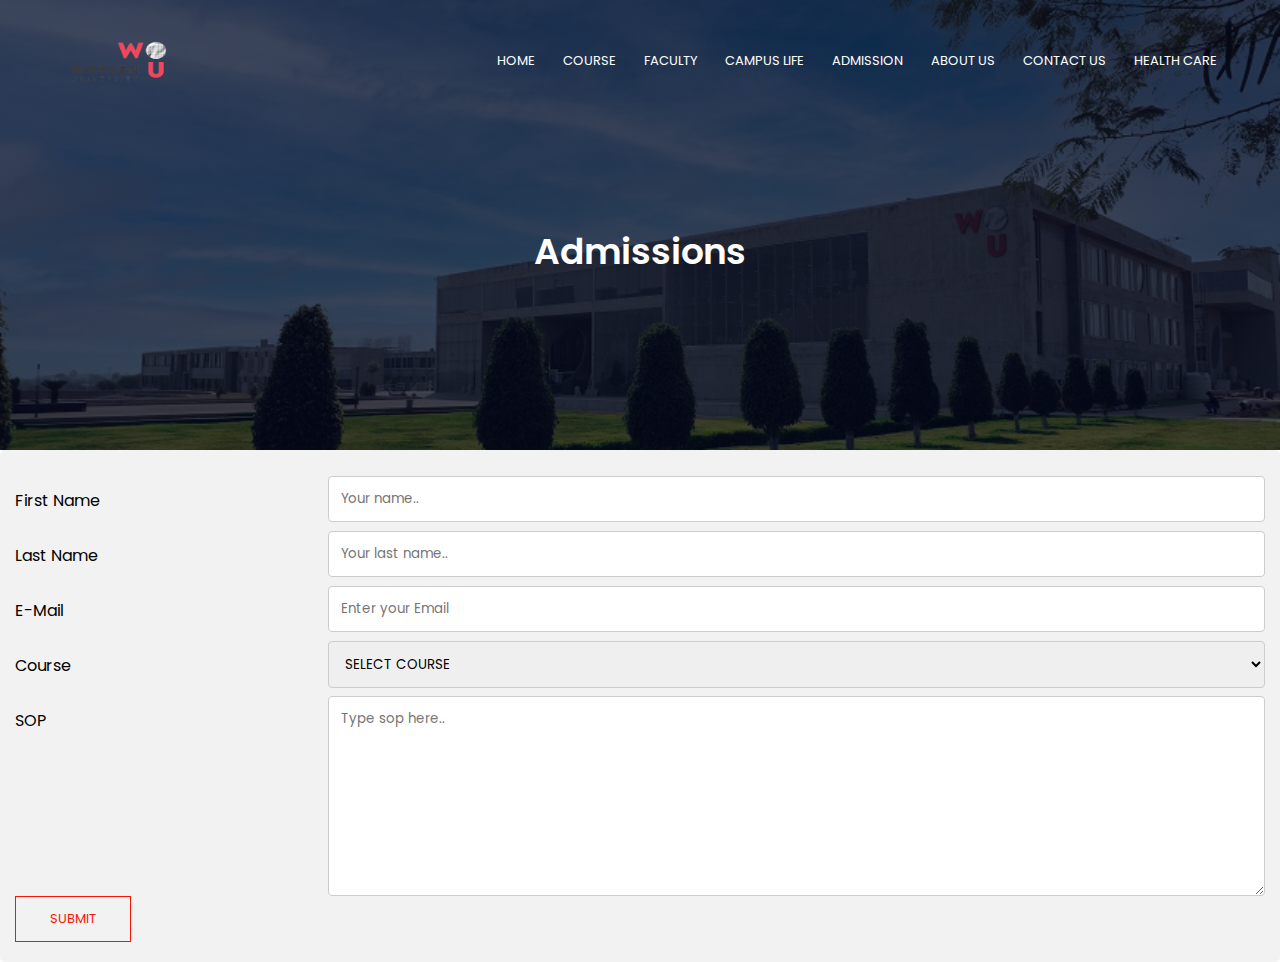
==== admission.html @ 2e482ead "Add files via upload" ====
<html>
<head>
<meta name="viewport" content="width=device-width, initial-scale=1.0">
<title>University Website Design </title>
<link rel="stylesheet" href="style.css">
<link href="https://fonts.googleapis.com/css?family=Poppins:100,200,300,400,600,700&display=swap" rel="stylesheet">
<link rel="stylesheet" href="https://stackpath.bootstrapcdn.com/font-awesome/4.7.0/css/font-awesome.min.css"> 
</head>
<body>
    <section class="sub-header">
        <nav>
            <a href="index.html"><img src="logo.png"></a>
            <div class="nav-links" id="navLinks">  
                <i class="fa fa-close" onclick="hideMenu()"></i>
                <ul>
                    <li><a href="index.html">HOME</a></li>
                    <li><a href="course.html">COURSE</a></li>
                    <li><a href="faculty.html">FACULTY</a></li>
                    <li><a href="campus.html">CAMPUS LIFE</a></li>
                    <li><a href="admission.html">ADMISSION</a></li>
                    <li><a href="about.html">ABOUT US</a></li>
                    <li><a href="contact.html">CONTACT US</a></li>
                    <li><a href="health.html">HEALTH CARE</a></li>
                </ul>
            </div>
            <i class="fa fa-bars" onclick="showMenu()"></i>
        </nav>
            <h1>Admissions</h1>
    </section>

<!----------Admissions----------->

<div class="container">
    <form action="action_page.php">
      <div class="row">
        <div class="col-25">
          <label for="fname">First Name</label>
        </div>
        <div class="col-75">
          <input type="text" id="fname" name="firstname" placeholder="Your name..">
        </div>
      </div>
      <div class="row">
        <div class="col-25">
          <label for="lname">Last Name</label>
        </div>
        <div class="col-75">
          <input type="text" id="lname" name="lastname" placeholder="Your last name..">
        </div>
      </div>
      <div class="row">
        <div class="col-25">
          <label for="email">E-Mail</label>
        </div>
        <div class="col-75">
          <input type="text" id="email" name="E-Mail" placeholder="Enter your Email">
        </div>
      </div>
      <div class="row">
        <div class="col-25">
          <label for="course">Course</label>
        </div>
        <div class="col-75">
          <select id="course" name="course">
            <option value="SELECT COURSE">SELECT COURSE</option>      
            <option value="B.Tech">B.Tech</option>
      <option value="BBA">BBA</option>
      <option value="MBA">MBA</option>
      <option value="B,Arch">B.Arch</option>
      <option value="B.Design">B.Design</option>
          </select>
        </div>
      </div>
      
      <div class="row">
        <div class="col-25">
          <label for="SOP">SOP</label>
        </div>
        <div class="col-75">
          <textarea id="SOP" name="SOP" placeholder="Type sop here.." style="height:200px"></textarea>
        </div>
      </div>
      <div class="row">
        <a href="submit.html" class="hero-btn red-btn">SUBMIT</a>
      </div>
    </form>
  </div>
---- style.css ----
*{
    margin: 0;
    padding: 0;
    font-family: 'Poppins', sans-serif;
}
.header{
    min-height: 100vh;
    width: 100%;
    background-image: linear-gradient(rgba(4,9,30,0.7),rgba(4,9,30,0.7)),url(banner.jpg);
    background-position: center;
    background-size: cover;
    position: relative;
    overflow: hidden;
}

nav{
    display: flex;
    padding: 2% 4%;
    justify-content: space-between;
    align-items: center;
}
nav img{
    width: 135px;
}
.nav-links{
    flex: 1;
    text-align: right;
}
.nav-links ul li{
    list-style: none;
    display: inline-block;
    padding: 8px 12px;
    position: relative;
}
.nav-links ul li a{
    color: #fff;
    text-decoration: none;
    font-size: 13px;
}
.nav-links ul li::after{
    content: '';
    width: 0%;
    height: 2px;
    background: #ff1100;
    display: block;
    margin: auto;
    transition: .5s;    
}
.nav-links ul li:hover::after{
    width: 100%;
}
nav .fa{
    display: none;
}

.text-box{
    width: 90%;
    color: #fff;
    position: absolute;
    top: 50%;
    left: 50%;
    transform: translate(-50%, -50%);
    text-align: center;
}
.text-box h1{
    font-size: 62px;
}
.text-box p{
    margin: 20px 0 40px;
    font-size: 14px;
    color: #fff;
}
.hero-btn {
    display: inline-block;
    text-decoration: none;
    color: #fff;
    border: 1px solid #fff;
    padding: 12px 34px;
    font-size: 13px;
    background: transparent;
    position: relative;
    cursor: pointer;
    transition: 1s;
}

.hero-btn:hover{
    border: 1px solid #fa1302;
    background: #ff1100;
}


@media(max-width: 700px)
{
   .nav-links ul li
    {
        display: block;
    }
    .nav-links
    {
        position: fixed;
        background: #f71504;
        height: 100vh;
        width: 200px;
        top: 0;
        right: -200px;
        text-align: left;
        z-index: 2;
        transition: 0.5s;
    }
    .nav-links ul{
        padding: 30px;
    }
    nav .fa{
        display: block;
        color: #fff;
        margin: 10px;
        font-size: 22px;
        cursor: pointer; 
    }
    .text-box h1{
        font-size: 20px;
    }
}

/*---------- course --------*/

.course{
    width: 80%;
    margin: auto;
    text-align: center;
    padding-top: 100px;
}
h1{
    font-size: 36px;
    font-weight: 600;
}
p{
    color: #777;
    font-size: 14px;
    font-weight: 300;
    line-height: 22px;
    padding: 10px;
}
.row{
    margin-top: 5%;
    display: flex;
    justify-content: space-between;  
}
  
.course-col{
    flex-basis: 31%;
    background: #fff3f3;
    border-radius: 10px;
    margin-bottom: 5%;
    padding: 20px 12px;
    box-sizing: border-box;
    transition: .5s;
}
h3{
    text-align: center;
    font-weight: 600;
    margin: 10px 0;
}
.course-col:hover{
    box-shadow: 0 0 20px 0px rgba(0, 0, 0, 0.2);
}

@media (max-width:700px){
    .row{
        flex-direction: column;
    }
} 

/*---------------- campus ----------------*/

.campus{
    width: 80%;
    margin: auto;
    text-align: center;
    padding-top: 50px;
}
.campus-col{
    flex-basis: 32%;
    border-radius: 10px;

    position: relative;
    overflow: hidden;
}
.campus-col img{
    width: 100%;
}

.layer{
    background: transparent;
    height: 100%;
    width: 100%;
    top: 0;
    left: 0;
    position: absolute;
    transition: .5s;
}
.layer:hover{
    background: rgba(248, 3, 3, 0.7);
}
.layer h3{
    width: 100%;
    font-weight: 500;
    color: #fff;
    font-size: 26px;
    bottom: 0;
    left: 50%;
    transform: translateX(-50%);
    position: absolute;
    opacity: 0;
    transition: .5s;
}
.layer:hover h3{
    bottom: 49%;
    opacity: 1;
}



/*-------------- Facilities ----------------*/

.facility{
    width: 80%;
    margin: auto;
    text-align: center;
    padding-top: 100px;
}
.facility-col{
    flex-basis: 31%;
    border-radius: 10px;
    margin-bottom: 5%;
    text-align: left;
}
.facility-col img{
    width: 100%;
    border-radius: 10px;
}
.facility-col p{
    padding: 0;
}
.facility-col h3{
    margin-top: 16px;
    margin-bottom: 15px;
    text-align: left;
}

/*---------------- testimonials ------------------*/

.testimonials{
    width: 80%;
    margin: auto;
    padding-top: 100px;
    text-align: center;
}

.testimonial-col{
    flex-basis: 44%;
    border-radius: 10px;
    margin-bottom: 5%;
    text-align: left;
    background: #fff3f3;
    padding: 25px;
    cursor: pointer;
    display: flex;
}
.testimonial-col img{
    height: 40px;
    margin-left: 5px;
    margin-right: 30px;
    border-radius: 50%;
}
.testimonial-col p{
    padding: 0;
}
.testimonial-col h3{
    margin-top: 15px;
    text-align: left;
}
.testimonial-col .fa{
    color: #fc1100;
}

@media(max-width:700px){
    .testimonial-col img{
        margin-left: 0px;
        margin-right: 15px;
    }
}

/*-------- Call To Action ----------*/


.cta{
    margin: 100px auto;
    width: 80%;
    background-image: linear-gradient(rgba(0,0,0,0.7),rgba(0,0,0,0.7)),url(banner2.jpg);
    background-position: center;
    background-size: cover;
    border-radius: 10px;
    text-align: center;
    padding: 100px 0;
}
.cta h1{
    color: #fff;
    margin-bottom: 40px; 
    padding: 0; 
}

@media(max-width:700px){
    .cta h1{
        font-size: 24px;
    }
}

/*--------------Footer---------------*/

.footer{
    width: 100%;
    text-align: center;
    padding: 30px 0;
}
.footer h4{
    margin-bottom: 25px;
    margin-top: 20px;
    font-weight: 600;
}

.icons .fa{
    color: #fa1909;
    margin: 0 13px;
    cursor: pointer;
    padding: 18px 0;
}
.fa-heart-o{
    color: #f51607;
}


/*--------------- About Us Page --------------*/


.sub-header{
    height: 50vh;
    width: 100%;
    background-image: linear-gradient(rgba(4,9,30,0.7),rgba(4,9,30,0.7)),url(banner.jpg);
    background-position: center;
    background-size: cover;
    text-align: center;
    color: #fff;
}
.sub-header h1{
    margin-top: 100px;
}
.about-us{
    width: 80%;
    margin: auto;
    padding-top: 80px;
    padding-bottom: 50px;
}

.about-col{
    flex-basis: 48%;
    padding: 30px 2px;
}
.about-col h1{
    padding-top: 0;
}
.about-col p{
    padding: 15px 0 25px;
}

.hero-btn.red-btn{
    border: 1px solid #f71505;
    background: transparent;
    color: #f51909;
}
.hero-btn.red-btn:hover{
    border: 1px solid #f71808;
    background: #f81404;
    color: #fff;
}
.hero-btn.red-btn::after{
    background: #f11303;
}
.hero-btn.red-btn::before{
    background: #fa1605;
}
.content-image{
    flex-basis: 50%;
}
.about-col img{
    width: 100%;
}
* {
    box-sizing: border-box;
  }
  
  /* Float four columns side by side */
  .column {
    float: left;
    width: 25%;
    padding: 0 5px;
  }
  
  .row {margin: 0 -5px;}
  
  /* Clear floats after the columns */
  .row:after {
    content: "";
    display: table;
    clear: both;
  }
  
  /* Responsive columns */
  @media screen and (max-width: 600px) {
    .column {
      width: 100%;
      display: block;
      margin-bottom: 10px;
    }
  }
  
  /* Style the counter cards */
  .card {
    box-shadow: 0 4px 8px 0 rgba(0, 0, 0, 0.2);
    padding: 16px;
    text-align: center;
    background-color: rgb(75, 74, 74);
    color: white;
  }
  
  .fa {font-size:50px;}

/*---------- Blog Page -------------*/

.blog-content{
    width: 80%;
    margin: auto;
    padding: 60px 0;
}
.blog-left{
    flex-basis: 65%;
}
.blog-right{
    flex-basis: 32%;
}
.blog-left img{
    width: 100%;
}
.blog-left h2{
    color: #222;
    font-weight: 600;
    margin: 30px 0;
}
.blog-left p{
    color: #999;
    padding: 0;
}

.blog-right h3{
    background: #f01506;
    color: #fff;
    padding: 7px 0;
    font-size: 16px;
    margin-bottom: 20px;
}
.blog-right div{
    display: flex;
    align-items: center;
    justify-content: space-between;
    color: #555;
    padding: 8px;
    box-sizing: border-box;
}

.comment-box{
    border: 1px solid #ccc;
    margin: 50px 0;
    padding: 10px 20px;
}

.comment-box h3{
    text-align: left;
}
.comment-form input, .comment-form textarea{
    width: 100%;
    padding: 10px;
    margin: 15px 0;
    box-sizing: border-box;
    border: none;
    outline: none;
    background: #f0f0f0;
}
.comment-form button{
    margin: 10px 0;
}


@media (max-width:700px){
    .sub-header h1{
        font-size: 24px;
    }
} 


/*--------------- Faculty Page --------------*/


.clearfix::after {
    
    height: 50vh;
    width: 100%;
    background-image: linear-gradient(rgba(0, 0, 0, 0.7),rgba(0, 0, 0, 0.7)),url(images/1.jpg);
    background-position: center;
    background-size: cover;
    text-align: center;
    color: #fff;
}
.sub-header h1{
    margin-top: 100px;
}
.about-us{
    width: 80%;
    margin: auto;
    padding-top: 80px;
    padding-bottom: 50px;
}

.about-col{
    flex-basis: 48%;
    padding: 30px 2px;
}
.about-col h1{
    padding-top: 0;
}
.about-col p{
    padding: 15px 0 25px;
}

.hero-btn.red-btn{
    border: 1px solid #f71505;
    background: transparent;
    color: #f51909;
}
.hero-btn.red-btn:hover{
    border: 1px solid #f71808;
    background: #f81404;
    color: rgb(255, 255, 255);
}
.hero-btn.red-btn::after{
    background: #f11303;
}
.hero-btn.red-btn::before{
    background: #fa1605;
}
.hero-btn.position-btn{
    border: 1px solid #f71505;
    background: transparent;
    color: #f51909;
}
.hero-btn.position-btn:hover{
    border: 1px solid #f71808;
    background: #f81404;
    color: rgb(255, 255, 255);
}
.hero-btn.position-btn::after{
    background: #f11303;
}
.hero-btn.position-btn::before{
    background: #fa1605;
}
.content-image{
    flex-basis: 40%;
}
.about-col img{
    width: 30%;
}

.dropbtn {
    background-color: #fc0404;
    color: white;
    padding: 16px;
    font-size: 16px;
    border: none;
  }
  
 
  .dropdown {
    position: relative;
    display: inline-block;
  }
  
 
  .dropdown-content {
    display: none;
    position: absolute;
    background-color: #f1f1f1;
    min-width: 160px;
    box-shadow: 0px 8px 16px 0px rgba(0,0,0,0.2);
    z-index: 1;
  }
  
  .dropdown-content a {
    color: black;
    padding: 12px 16px;
    text-decoration: none;
    display: block;
  }

  
 
  .dropdown:hover .dropdown-content {display: block;}
  
 
  .dropdown:hover .dropbtn {background-color: #ff0000;}

/*------- Contact Us Page ------------*/

.location{
    width: 80%;
    margin: auto;
    padding: 80px 0;
}
.location iframe{
    width: 100%;
}

.contact-us{
    width: 80%;
    margin: auto;
}
.contact-col{
    flex-basis: 48%;
    margin-bottom: 30px;
}

.contact-col div{
    display: flex;
    align-items: center;
    margin-bottom: 40px;
}

.contact-col div .fa{
    font-size: 28px;
    color: #f31708;
    margin: 10px;
    margin-right: 30px;
}
    
.contact-col div p{
    padding: 0;
}
.contact-col div h5{
    font-size: 20px;
    margin-bottom: 5px;
    color: #555;
    font-weight: 400;
    
}
.contact-col input, .contact-col textarea{
    width: 100%;
    padding: 15px;
    margin-bottom: 17px;
    outline: none;
    border: 1px solid #ccc;
}

.footer-link{
    text-decoration: none;
    color: #777;
}

/*------- Admission ------------*/

input[type=text], select, textarea{
    width: 100%;
    padding: 12px;
    border: 1px solid #ccc;
    border-radius: 4px;
    box-sizing: border-box;
    resize: vertical;
  }
  
  label {
    padding: 12px 12px 12px 0;
    display: inline-block;
  }
  
  input[type=submit] {
    background-color: #ff0000;
    color: white;
    padding: 12px 20px;
    border: none;
    border-radius: 4px;
    cursor: pointer;
    float: right;
  }
  
  .container {
    border-radius: 5px;
    background-color: #f2f2f2;
    padding: 20px;
  }
  
  .col-25 {
    float: left;
    width: 25%;
    margin-top: 6px;
  }
  
  .col-75 {
    float: left;
    width: 75%;
    margin-top: 6px;
  }
  
  .row:after {
    content: "";
    display: table;
    clear: both;
  }
  
  @media screen and (max-width: 600px) {
    .col-25, .col-75, input[type=submit] {
      width: 100%;
      margin-top: 0;
    }
  }

  /*------- Health ------------*/
  
* {box-sizing: border-box;}

.img-comp-container {
  position: relative;
  height: 200px; /*should be the same height as the images*/
}

.img-comp-img {
  position: absolute;
  width: auto;
  height: auto;
  overflow: hidden;
}

.img-comp-img img {
  display: block;
  vertical-align: middle;
}

.img-comp-slider {
  position: absolute;
  z-index: 9;
  cursor: ew-resize;
  /*set the appearance of the slider:*/
  width: 40px;
  height: 40px;
  background-color: #2196F3;
  opacity: 0.7;
  border-radius: 50%;
}
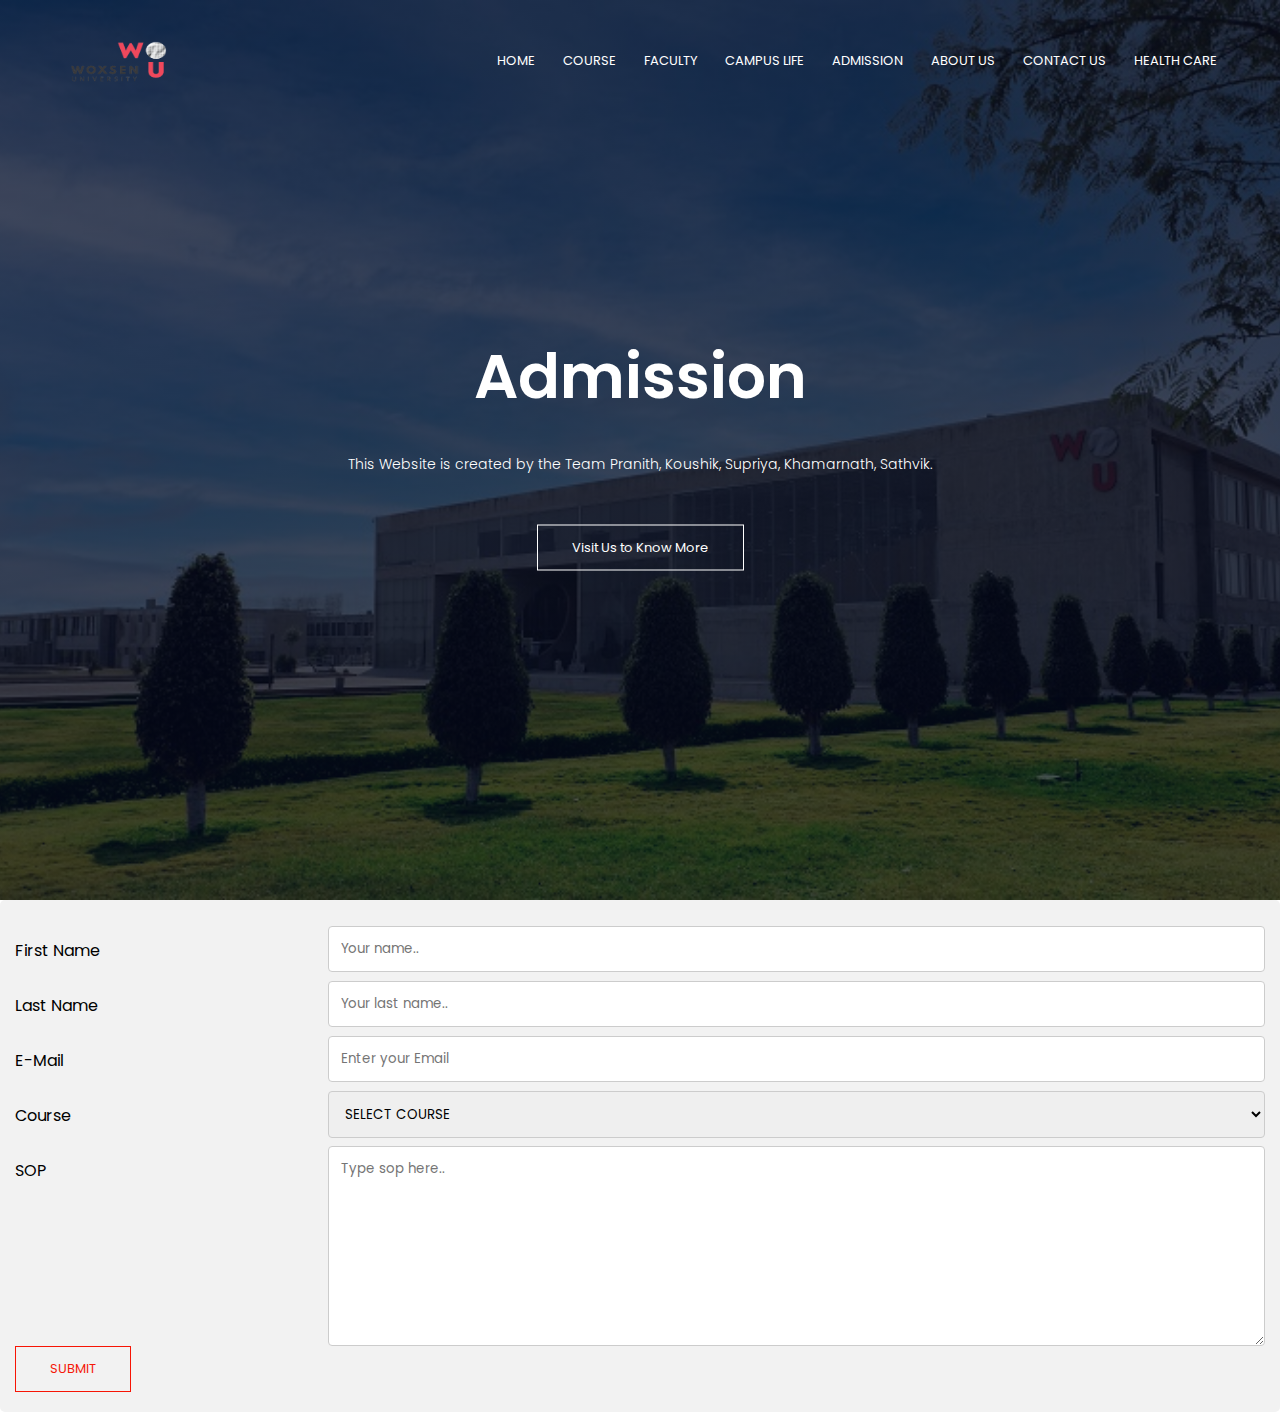
==== commit b2b6f42f: "Update admission.html" ====
--- a/admission.html
+++ b/admission.html
@@ -7,7 +7,8 @@
 <link rel="stylesheet" href="https://stackpath.bootstrapcdn.com/font-awesome/4.7.0/css/font-awesome.min.css"> 
 </head>
 <body>
-    <section class="sub-header">
+    <section class="header">
+        
         <nav>
             <a href="index.html"><img src="logo.png"></a>
             <div class="nav-links" id="navLinks">  
@@ -25,9 +26,13 @@
             </div>
             <i class="fa fa-bars" onclick="showMenu()"></i>
         </nav>
-            <h1>Admissions</h1>
+        
+        <div class="text-box">
+            <h1>Admission</h1>
+            <p>This Website is created by the Team Pranith, Koushik, Supriya, Khamarnath, Sathvik.</p>
+            <a href="contact.html" class="hero-btn">Visit Us to Know More</a>
+        </div>
     </section>
-
 <!----------Admissions----------->
 
 <div class="container">
@@ -85,4 +90,4 @@
       </div>
     </form>
   </div>
-  +  
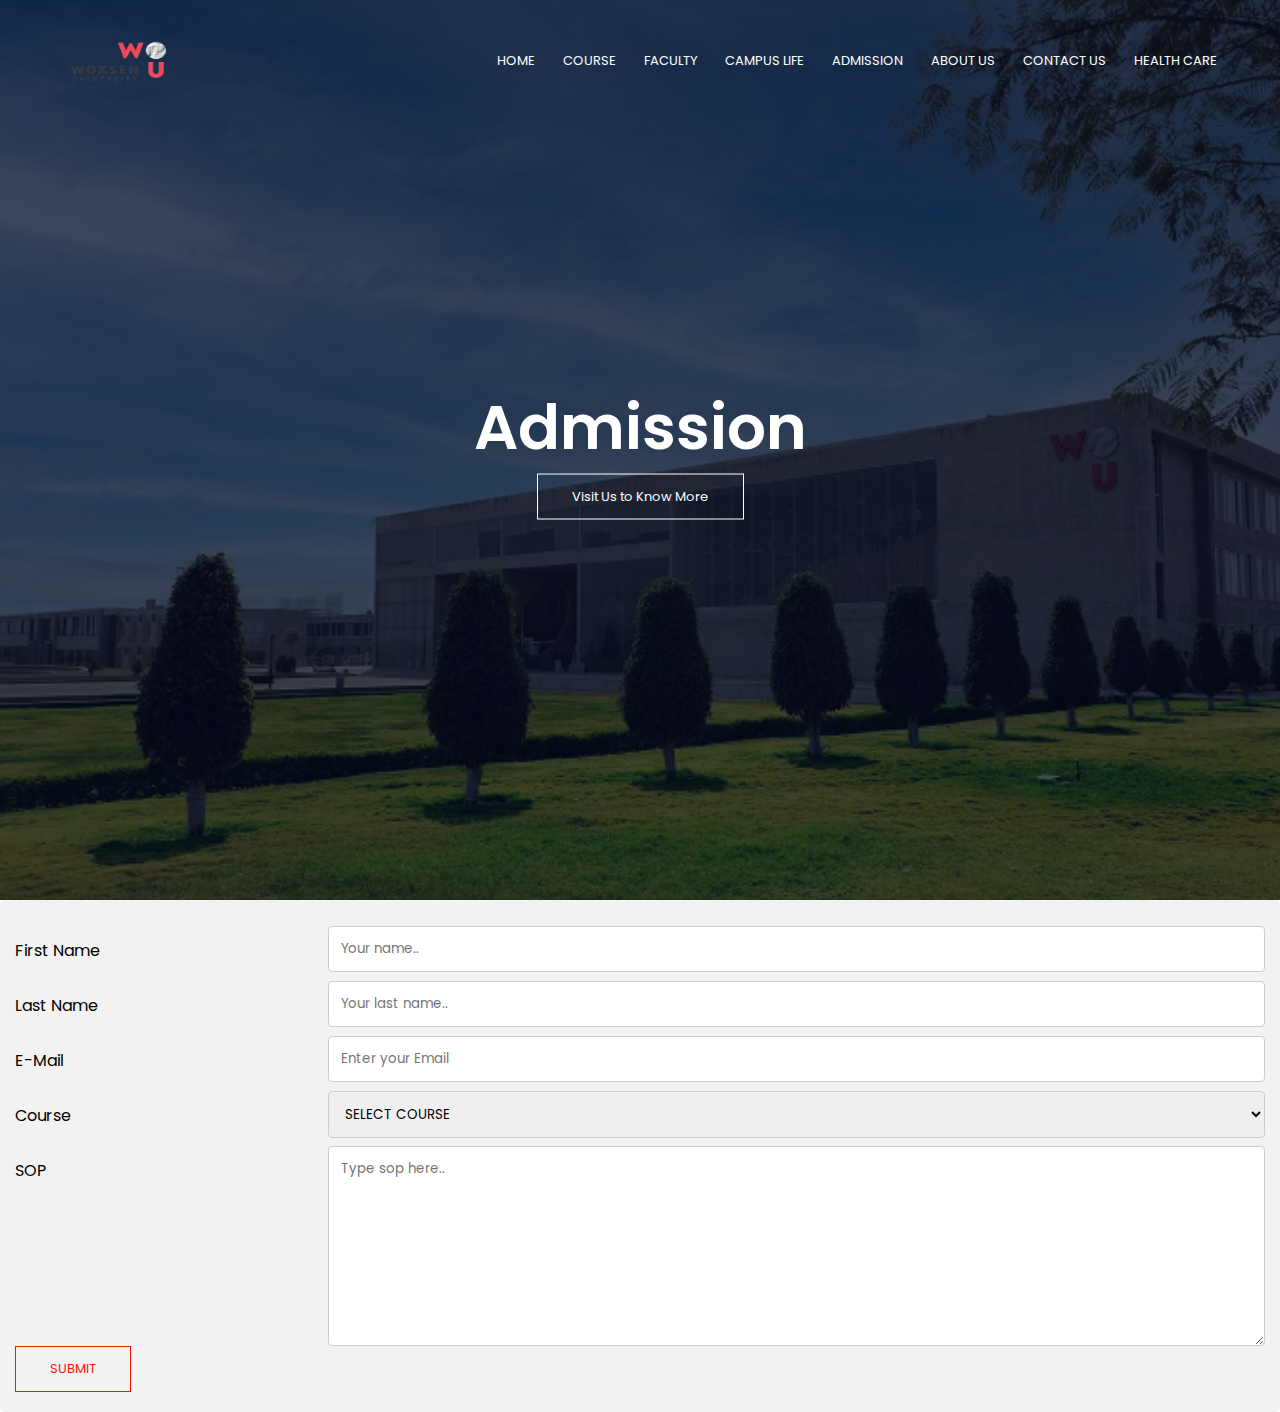
==== commit e6573503: "Update admission.html" ====
--- a/admission.html
+++ b/admission.html
@@ -29,7 +29,6 @@
         
         <div class="text-box">
             <h1>Admission</h1>
-            <p>This Website is created by the Team Pranith, Koushik, Supriya, Khamarnath, Sathvik.</p>
             <a href="contact.html" class="hero-btn">Visit Us to Know More</a>
         </div>
     </section>
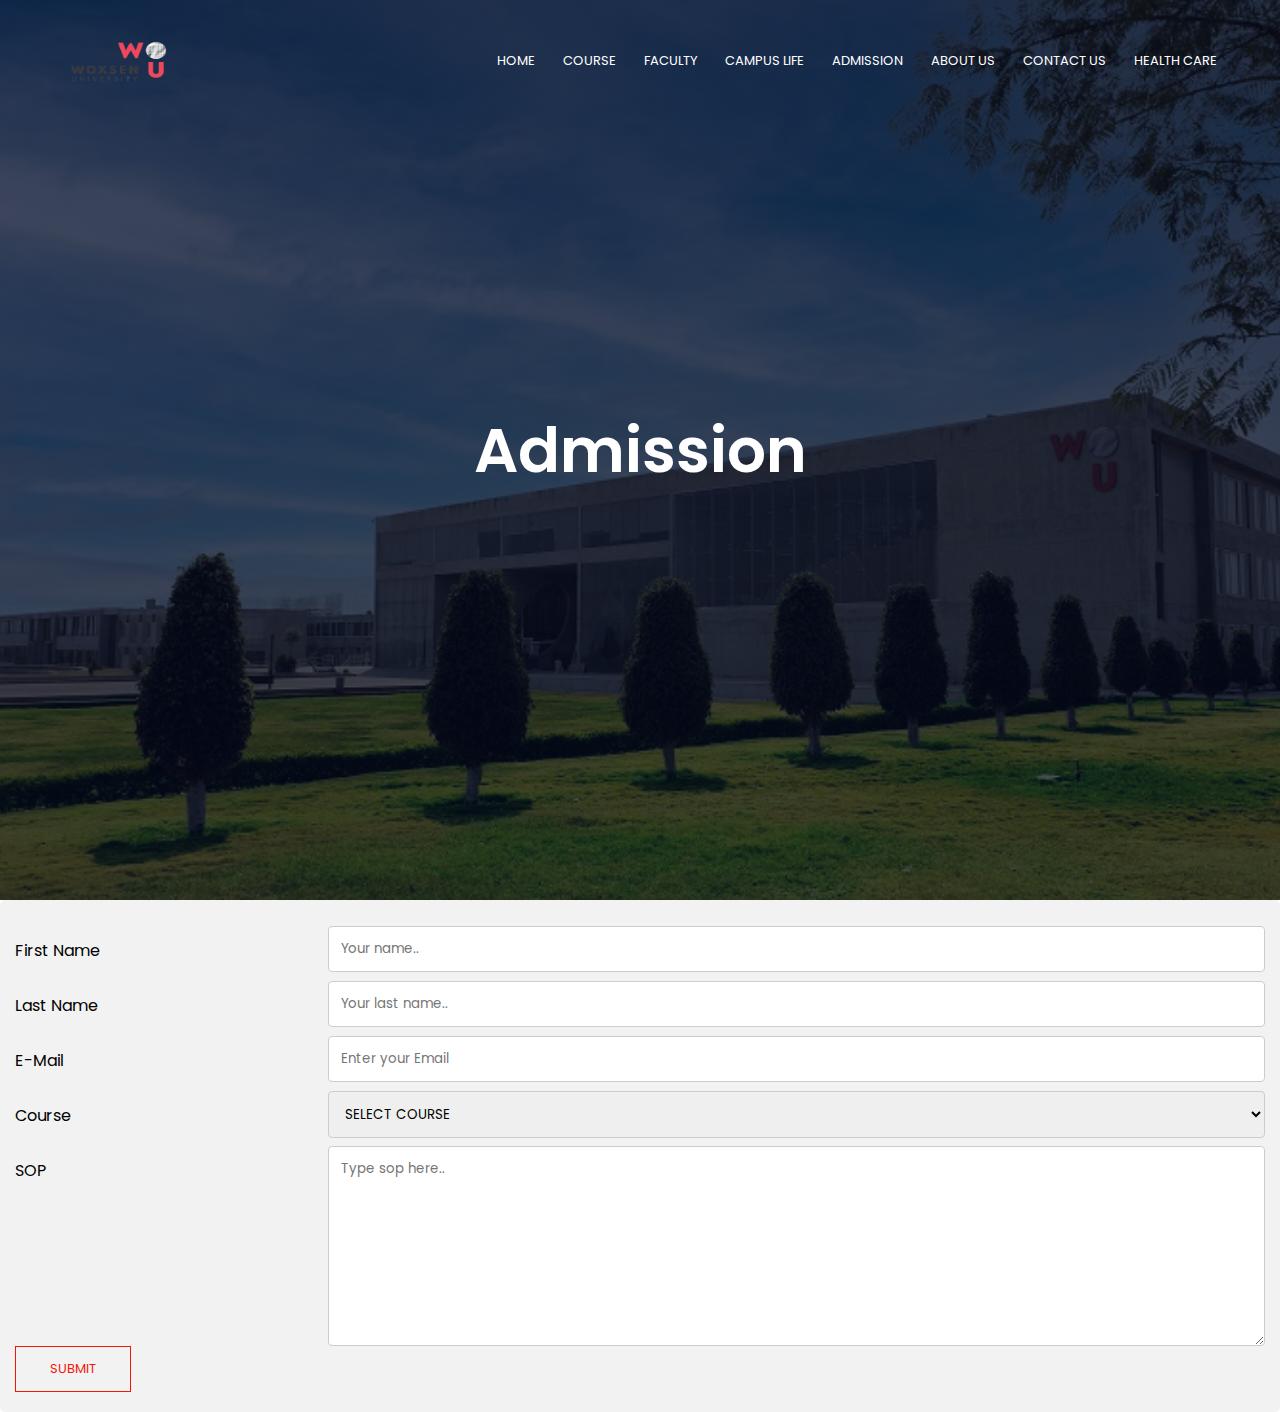
==== commit 891785c4: "Update admission.html" ====
--- a/admission.html
+++ b/admission.html
@@ -29,7 +29,6 @@
         
         <div class="text-box">
             <h1>Admission</h1>
-            <a href="contact.html" class="hero-btn">Visit Us to Know More</a>
         </div>
     </section>
 <!----------Admissions----------->
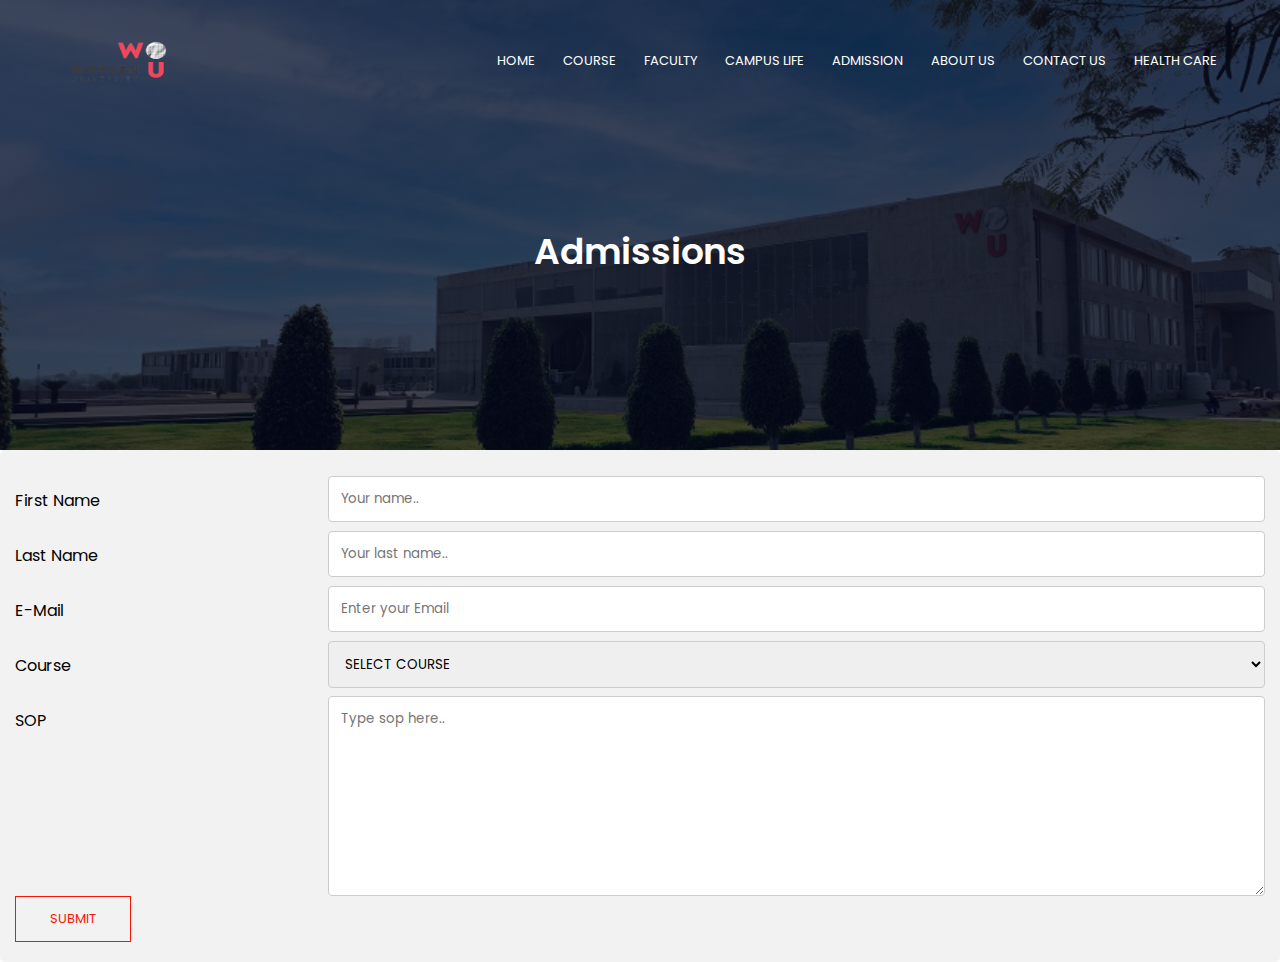
==== commit 2f461c2e: "Update admission.html" ====
--- a/admission.html
+++ b/admission.html
@@ -7,8 +7,7 @@
 <link rel="stylesheet" href="https://stackpath.bootstrapcdn.com/font-awesome/4.7.0/css/font-awesome.min.css"> 
 </head>
 <body>
-    <section class="header">
-        
+    <section class="sub-header">
         <nav>
             <a href="index.html"><img src="logo.png"></a>
             <div class="nav-links" id="navLinks">  
@@ -26,10 +25,7 @@
             </div>
             <i class="fa fa-bars" onclick="showMenu()"></i>
         </nav>
-        
-        <div class="text-box">
-            <h1>Admission</h1>
-        </div>
+            <h1>Admissions</h1>
     </section>
 <!----------Admissions----------->
 
